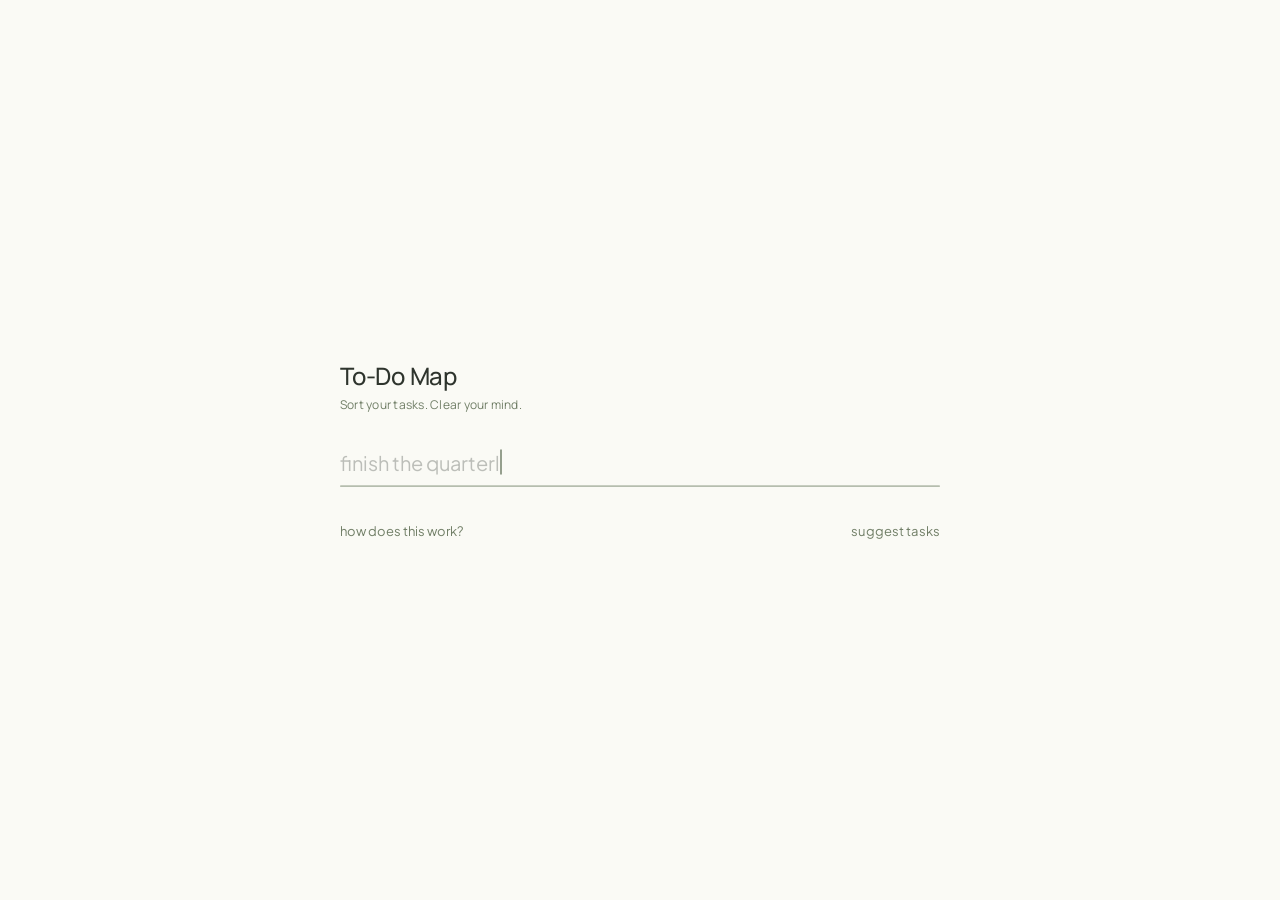
==== index.html @ ef17d482 "Point site at todomap.live Update og:url/og:image to the new domain and add CNAME for GitHub Pages c" ====
<!DOCTYPE html>
<html lang="en">
<head>
<meta charset="UTF-8">
<meta name="viewport" content="width=device-width, initial-scale=1.0">
<title>To-Do Map</title>
<meta property="og:title" content="To-Do Map | Sort your tasks, clear your mind.">
<meta property="og:description" content="To-Do Map sorts tasks by urgency and importance. Tasks land in four quadrants, so you can see quick wins and heavy lifts at a glance.">
<meta property="og:image" content="https://todomap.live/preview.png">
<meta property="og:url" content="https://todomap.live">
<meta property="og:type" content="website">
<link rel="preconnect" href="https://fonts.googleapis.com">
<link rel="preconnect" href="https://fonts.gstatic.com" crossorigin>
<link href="https://fonts.googleapis.com/css2?family=Manrope:wght@400;500;600&family=Plus+Jakarta+Sans:wght@400;500&display=swap" rel="stylesheet">
<style>
/* ── Reset & Base ── */
*, *::before, *::after { box-sizing: border-box; margin: 0; padding: 0; }

.sr-only {
  position: absolute;
  width: 1px;
  height: 1px;
  overflow: hidden;
  clip: rect(0,0,0,0);
  white-space: nowrap;
}

:root {
  --canvas-bg: #fafaf5;
  --card-bg: #ffffff;
  --text: #2e342d;
  --text-dim: rgba(46, 52, 45, 0.58);
  --text-muted: rgba(46, 52, 45, 0.3);
  --text-ghost: rgba(46, 52, 45, 0.2);
  --sage: #526347;
  --sage-08: rgba(82, 99, 71, 0.08);
  --sage-15: rgba(82, 99, 71, 0.15);
  --sage-20: rgba(82, 99, 71, 0.20);
  --sage-25: rgba(82, 99, 71, 0.25);
  --sage-45: rgba(82, 99, 71, 0.55);
  --sage-50: rgba(82, 99, 71, 0.60);
  --sage-interactive: rgba(82, 99, 71, 0.82);
  --sage-label: rgba(82, 99, 71, 0.68);
  --card-shadow: 0 1px 4px rgba(46, 52, 45, 0.05);
  --card-shadow-lift: 0 8px 24px rgba(46, 52, 45, 0.16);
  --radius: 12px;
  --font-display: 'Manrope', sans-serif;
  --font-body: 'Plus Jakarta Sans', sans-serif;
}

html, body {
  height: 100%;
  background: var(--canvas-bg);
  color: var(--text);
  font-family: var(--font-body);
  -webkit-font-smoothing: antialiased;
  overflow: hidden; /* Lock — no native scrolling */
}

/* ── Vertical flow container ── */
.flow-container {
  height: 100vh;
  height: 100dvh;
  overflow: hidden;
  position: relative;
}

/* ── Phase navigation buttons ── */
.phase-nav-btn {
  position: fixed;
  bottom: 32px;
  left: 50%;
  transform: translateX(-50%);
  z-index: 100;
  background: none;
  border: none;
  font-family: var(--font-body);
  font-size: 13px;
  color: var(--sage-interactive);
  cursor: pointer;
  display: flex;
  flex-direction: column;
  align-items: center;
  gap: 4px;
  padding: 8px 16px;
  transition: color 150ms, transform 200ms ease, opacity 200ms;
}
.phase-nav-btn .nav-arrow {
  font-size: 16px;
  line-height: 1;
  transition: transform 200ms ease;
}
.phase-nav-btn:hover {
  color: var(--sage);
}
.phase-nav-btn:hover .nav-arrow {
  transform: translateY(2px);
}
.phase-nav-btn:focus-visible {
  outline: 2px solid var(--sage);
  outline-offset: 4px;
  border-radius: 4px;
}
.phase:not(.phase-active) .phase-nav-btn {
  display: none;
}
.sort-section .phase-nav-btn {
  position: static;
  transform: none;
  flex-shrink: 0;
  align-self: center;
  margin: 0 0 32px;
}

/* ── Phase states ── */
.phase {
  position: absolute;
  inset: 0;
  width: 100%;
  height: 100%;
  overflow-y: auto; /* Allow internal scrolling within a phase */
  transition: transform 400ms cubic-bezier(0.25, 0.1, 0.25, 1), opacity 250ms ease;
}

.phase-pending {
  transform: translateY(100%);
  opacity: 0;
  pointer-events: none;
  z-index: 0;
}

.phase-active {
  transform: translateY(0);
  opacity: 1;
  pointer-events: all;
  z-index: 10;
}

.phase-completed {
  transform: translateY(-100%);
  opacity: 0;
  pointer-events: none;
  z-index: 0;
}

@media (prefers-reduced-motion: reduce) {
  .phase {
    transition: opacity 100ms ease, transform 0ms;
  }
}

/* ━━━━━━━━━━━━━━━━━━━━━━
   PHASE 1: DUMP
━━━━━━━━━━━━━━━━━━━━━━ */
#phase-dump {
  display: flex;
  flex-direction: column;
  background: var(--canvas-bg);
}

.dump-inner {
  display: flex;
  flex-direction: column;
  width: min(600px, 100% - 48px);
  margin: 0 auto;
  height: 100%;
}

.dump-upper {
  flex: 1;
  display: flex;
  flex-direction: column;
  justify-content: flex-end;
  padding-bottom: 24px;
}

.dump-title {
  font-family: var(--font-display);
  font-size: 24px;
  font-weight: 500;
  color: var(--text);
  letter-spacing: -0.01em;
  margin-bottom: 4px;
}

.dump-tagline {
  font-family: var(--font-display);
  font-size: 12px;
  color: var(--sage-interactive);
  letter-spacing: 0.02em;
  margin-bottom: 0;
}

.dump-input-area {
  flex-shrink: 0;
}

.dump-lower {
  flex: 1;
  display: flex;
  flex-direction: column;
  overflow-y: auto;
  scrollbar-width: none;
}
.dump-lower::-webkit-scrollbar { display: none; }
.dump-lower::after {
  content: '';
  display: block;
  position: sticky;
  bottom: 0;
  height: 300px;
  margin-top: -300px;
  flex-shrink: 0;
  background: linear-gradient(to bottom, transparent, var(--canvas-bg) 85%);
  pointer-events: none;
  z-index: 1;
  opacity: 0;
  transition: opacity 300ms;
}
.dump-lower.has-overflow::after {
  opacity: 1;
}

.dump-input-wrap {
  position: relative;
}

#dump-input {
  width: 100%;
  background: transparent;
  border: none;
  border-bottom: 1px solid var(--sage-15);
  padding: 12px 0;
  font-family: var(--font-body);
  font-size: 20px;
  color: var(--text);
  outline: none;
  caret-color: var(--sage);
  transition: border-color 200ms;
  text-align: left;
}

/* When has tasks, always show the underline so input remains findable */
.dump-input-wrap.has-value #dump-input {
  border-bottom: 1px solid var(--sage-15);
}

#dump-input:focus {
  border-bottom-color: transparent;
}

#dump-input::placeholder {
  color: var(--text-muted);
  font-style: normal;
}

/* Phase 4.4: animated underline expanding from center */
.input-underline {
  position: absolute;
  bottom: 0;
  left: 0;
  width: 0;
  height: 2px;
  background: var(--sage);
  transition: width 500ms cubic-bezier(0.4, 0, 0.2, 1);
  opacity: 0.3;
  border-radius: 1px;
}
/* Underline shows during typewriter animation AND on focus */
.dump-input-wrap.typewriter-active .input-underline,
.dump-input-wrap:focus-within .input-underline {
  width: 100%;
}

/* "Dump Tasks" inline hint — right side of input */
.dump-input-hint {
  position: absolute;
  right: 0;
  top: 50%;
  transform: translateY(-50%);
  font-family: var(--font-display);
  font-size: 11px;
  color: var(--sage-label);
  opacity: 0;
  transition: opacity 200ms ease;
  pointer-events: none;
  letter-spacing: 0.04em;
}
/* Show hint ONLY when input has actual characters typed */
.dump-input-wrap.has-input-text .dump-input-hint {
  opacity: 0.5;
}

.existing-tasks-line {
  display: none;
  background: none;
  border: none;
  width: 100%;
  font-family: var(--font-body);
  font-size: 12px;
  color: var(--text-dim);
  cursor: pointer;
  padding: 12px 0 0;
  text-align: center;
  letter-spacing: 0.01em;
  transition: color 150ms;
}
.existing-tasks-line:hover { color: var(--sage); }
.existing-tasks-line:focus-visible {
  outline: 2px solid var(--sage);
  outline-offset: 4px;
  border-radius: 4px;
}

.dump-cards {
  display: flex;
  flex-direction: column;
  gap: 6px;
  margin-top: 16px;
  scrollbar-width: none;
}
.dump-cards::-webkit-scrollbar { display: none; }
.dump-lower.has-overflow .dump-cards::after {
  content: '';
  display: block;
  height: 150px;
  flex-shrink: 0;
}

.dump-card {
  background: var(--card-bg);
  border-radius: var(--radius);
  box-shadow: var(--card-shadow);
  padding: 10px 14px;
  font-size: 13px;
  color: var(--text);
  opacity: 0;
  transform: translateY(-8px);
  animation: cardSlideIn 100ms ease-out forwards;
  display: flex;
  align-items: center;
  position: relative;
}

.dump-card .dump-delete {
  position: absolute;
  right: 8px;
  top: 50%;
  transform: translateY(-50%);
  background: none;
  border: none;
  font-size: 14px;
  line-height: 1;
  color: var(--sage-25);
  cursor: pointer;
  padding: 4px 6px;
  border-radius: 4px;
  opacity: 0.4;
  transition: opacity 150ms ease, color 150ms ease;
  font-family: var(--font-body);
}
.dump-card:hover .dump-delete,
.dump-card:focus-within .dump-delete {
  opacity: 1;
}
.dump-card .dump-delete:hover {
  color: var(--sage);
}
.dump-card .dump-delete:focus-visible {
  outline: 2px solid var(--sage);
  outline-offset: 2px;
  border-radius: 4px;
  opacity: 1;
}

.dump-card.example-card {
  opacity: 0.5;
  border: 1px dashed var(--sage-15);
  box-shadow: none;
}
.dump-card.example-card .dump-delete { display: none; }

.dump-card .card-text-dump { flex: 1; }

@keyframes cardSlideIn {
  to { opacity: 1; transform: translateY(0); }
}

@media (prefers-reduced-motion: reduce) {
  .dump-card {
    animation: cardFadeIn 80ms ease forwards;
    transform: none;
  }
  @keyframes cardFadeIn {
    to { opacity: 1; }
  }
}

.dump-footer {
  display: flex;
  justify-content: space-between;
  gap: 16px;
  padding: 16px 0 8px;
  min-height: 48px;
  align-items: center;
  transition: opacity 200ms;
}
.has-tasks .dump-footer,
.has-tasks .map-guide-content {
  display: none;
}

/* Phase 4.3: "suggest tasks" button */
#btn-suggest-tasks {
  background: none;
  border: none;
  font-family: var(--font-body);
  font-size: 13px;
  color: var(--sage-interactive);
  cursor: pointer;
  padding: 4px 0;
  letter-spacing: 0.01em;
  transition: color 150ms;
}
#btn-suggest-tasks:hover { color: var(--sage); }
#btn-suggest-tasks:focus-visible {
  outline: 2px solid var(--sage);
  outline-offset: 4px;
  border-radius: 4px;
}

/* #btn-ready-sort — fixed at viewport bottom on dump page */
#btn-ready-sort {
  opacity: 0;
  pointer-events: none;
}
#btn-ready-sort.visible {
  opacity: 1;
  pointer-events: all;
}

/* ━━━━━━━━━━━━━━━━━━━━━━
   PHASE 2a: SORT URGENCY
━━━━━━━━━━━━━━━━━━━━━━ */
.sort-section {
  display: flex;
  flex-direction: column;
  align-items: center;
  background: var(--canvas-bg);
}

.sort-inner {
  width: 100%;
  display: flex;
  flex-direction: column;
  align-items: center;
  flex: 1 0 auto;
  overflow: visible;
  padding: 100px 0 100px;
  justify-content: center;
  justify-content: safe center;
}

.sort-progress {
  font-family: var(--font-display);
  font-size: 12px;
  color: var(--sage-interactive);
  margin-bottom: 24px;
  letter-spacing: 0.02em;
}

.sort-header {
  font-family: var(--font-display);
  font-size: 18px;
  font-weight: 500;
  color: var(--text);
  line-height: 1.45;
  margin-bottom: 28px;
  white-space: pre-line;
}

/* Sort pass background tints */
/* Phase tints — gradient edges blend seamlessly between pages */
#phase-dump {
  background: linear-gradient(
    to bottom,
    var(--canvas-bg) 0%,
    var(--canvas-bg) 70%,
    var(--canvas-bg) 100%
  );
}

.sort-pass-urgency {
  background: linear-gradient(
    to bottom,
    var(--canvas-bg) 0%,
    rgba(200, 140, 60, 0.035) 30%,
    rgba(200, 140, 60, 0.035) 70%,
    var(--canvas-bg) 100%
  );
}

.sort-pass-importance {
  background: linear-gradient(
    to bottom,
    var(--canvas-bg) 0%,
    rgba(190, 170, 50, 0.03) 30%,
    rgba(190, 170, 50, 0.03) 70%,
    var(--canvas-bg) 100%
  );
}

#phase-scatter {
  background: linear-gradient(
    to bottom,
    var(--canvas-bg) 0%,
    rgba(82, 99, 71, 0.02) 30%,
    rgba(82, 99, 71, 0.02) 70%,
    var(--canvas-bg) 100%
  );
}

/* Phase 1.1: NO left border accents — removed */

.sort-list {
  display: flex;
  flex-direction: column;
  gap: 6px;
  flex: none;
  position: relative;
}

.sort-card {
  background: var(--card-bg);
  border-radius: var(--radius);
  box-shadow: var(--card-shadow);
  padding: 10px 14px;
  font-size: 13px;
  color: var(--text);
  display: flex;
  align-items: center;
  gap: 10px;
  cursor: grab;
  flex-shrink: 0;
  min-height: 40px;
  user-select: none;
  touch-action: manipulation;
  transition: box-shadow 150ms ease, transform 200ms cubic-bezier(0.4, 0, 0.2, 1);
  position: relative;
}

.sort-card:active { cursor: grabbing; }

.sort-card.dragging {
  box-shadow: var(--card-shadow-lift);
  opacity: 0.96;
  z-index: 100;
  cursor: grabbing;
  transition: box-shadow 150ms ease;
}

@media (prefers-reduced-motion: reduce) {
  .sort-card { transition: none; }
}

/* Long-press charging feedback (touch drag without handle) */
@keyframes lp-charge {
  from { transform: scale(1); }
  to   { transform: scale(1.02); box-shadow: 0 2px 8px rgba(46, 52, 45, 0.10); }
}
.sort-card.long-press-charging,
.canvas-card.long-press-charging {
  animation: lp-charge 400ms ease-out forwards;
}
@media (prefers-reduced-motion: reduce) {
  .sort-card.long-press-charging,
  .canvas-card.long-press-charging { animation: none; }
}

.sort-card .rank {
  font-family: var(--font-display);
  font-size: 11px;
  font-weight: 600;
  color: var(--sage-interactive);
  min-width: 18px;
  text-align: right;
}

.sort-card .handle {
  color: var(--sage-25);
  font-size: 14px;
  line-height: 1;
  cursor: grab;
  padding: 8px;
  margin: -8px;
  touch-action: none;
}

.sort-card .card-text {
  flex: 1;
  font-size: 16px;
  transform: scale(0.8125);
  transform-origin: left center;
}

/* ── Swipe-to-delete wrapper ── */
.sort-card-wrap {
  position: relative;
  overflow: visible;
  border-radius: var(--radius);
  flex-shrink: 0;
}



/* ━━━━━━━━━━━━━━━━━━━━━━
   PHASE 3: SCATTER
━━━━━━━━━━━━━━━━━━━━━━ */
#phase-scatter {
  background: var(--canvas-bg);
  display: flex;
  flex-direction: column;
  overflow: hidden; /* scatter should not internally scroll */
}

.scatter-canvas {
  position: relative;
  flex: 1;
  height: 100%;
  overflow: hidden;
}

/* Dot grid — fades at edges via mask, doesn't affect cards/labels */
.scatter-canvas::before {
  content: '';
  position: absolute;
  inset: 0;
  background-image: radial-gradient(circle, rgba(82, 99, 71, 0.15) 1px, transparent 1px);
  background-size: 20px 20px;
  -webkit-mask-image: radial-gradient(ellipse 70% 70% at center, black 40%, transparent 80%);
  mask-image: radial-gradient(ellipse 70% 70% at center, black 40%, transparent 80%);
  pointer-events: none;
  z-index: 0;
}

/* SVG quadrant lines — also fade at edges */
.quadrant-svg {
  position: absolute;
  inset: 0;
  width: 100%;
  height: 100%;
  pointer-events: none;
  -webkit-mask-image: radial-gradient(ellipse 70% 70% at center, black 40%, transparent 80%);
  mask-image: radial-gradient(ellipse 70% 70% at center, black 40%, transparent 80%);
}

.q-line {
  stroke: var(--sage-20);
  stroke-width: 1;
  fill: none;
  stroke-dasharray: 1000;
  stroke-dashoffset: 1000;
}

.q-line.drawn {
  transition: stroke-dashoffset 300ms cubic-bezier(0.4, 0, 0.2, 1);
  stroke-dashoffset: 0;
}

@media (prefers-reduced-motion: reduce) {
  .q-line.drawn {
    transition: none;
    stroke-dashoffset: 0;
  }
}

/* Quadrant corner labels */
.corner-label {
  position: absolute;
  font-family: var(--font-display);
  color: var(--sage-label);
  letter-spacing: 0.04em;
  font-weight: 600;
  white-space: nowrap;
  background: none;
  border: none;
  cursor: pointer;
  padding: 2px 4px;
  font-size: 14px;
  z-index: 5;
}
.corner-label:hover {
  color: var(--sage);
}
.corner-label.now {
  color: var(--sage-interactive);
  top: 32px;
  right: 32px;
}
.corner-label.soon {
  top: 32px;
  left: 32px;
}
.corner-label.quick {
  bottom: 56px;
  right: 32px;
}
.corner-label.later {
  bottom: 56px;
  left: 32px;
}

/* Quadrant hints — below their label */
.corner-hint {
  position: absolute;
  font-family: var(--font-body);
  font-size: 11px;
  color: var(--sage-45);
  pointer-events: none;
  letter-spacing: 0.01em;
  white-space: nowrap;
  z-index: 5;
}
.corner-hint.now { top: 52px; right: 36px; }
.corner-hint.soon { top: 52px; left: 36px; }
.corner-hint.quick { bottom: 40px; right: 36px; }
.corner-hint.later { bottom: 40px; left: 36px; }

/* Interaction hints — top-left, below "Soon" hint */
.interaction-hints {
  position: absolute;
  top: 100px;
  left: 32px;
  z-index: 0;
  pointer-events: auto;
}
.tips-toggle {
  background: none;
  border: none;
  padding: 0;
  font-family: var(--font-body);
  font-size: 11px;
  color: var(--sage-45);
  cursor: pointer;
  line-height: 1.5;
}
.tips-content {
  display: flex;
  flex-direction: column;
  gap: 2px;
  max-height: 80px;
  opacity: 1;
  overflow: hidden;
  transition: max-height 400ms ease, opacity 300ms ease;
}
.interaction-hint {
  font-family: var(--font-body);
  font-size: 11px;
  color: var(--sage-45);
  white-space: nowrap;
  line-height: 1.5;
}
.interaction-hints.collapsed .tips-content { max-height: 0; opacity: 0; }
.interaction-hints.collapsed:hover .tips-content,
.interaction-hints.collapsed:focus-within .tips-content { max-height: 80px; opacity: 1; }

/* Axis labels — away from corners */
.axis-label {
  position: absolute;
  font-family: var(--font-display);
  font-size: 11px;
  letter-spacing: 0.08em;
  text-transform: uppercase;
  color: var(--sage-label);
  pointer-events: none;
  z-index: 5;
}
.axis-urgent {
  top: calc(50% + 12px);
  right: 32px;
}
.axis-important {
  top: 10px;
  left: 50%;
  transform: translateX(-50%);
}

/* Quadrant regions for accessibility */
.quadrant-region {
  position: absolute;
  pointer-events: none;
}

/* Corner popovers */
.corner-popover {
  position: absolute;
  background: #edeee7;
  border-radius: 8px;
  padding: 10px 14px;
  font-family: var(--font-body);
  font-size: 12px;
  color: var(--text);
  line-height: 1.5;
  max-width: 240px;
  opacity: 0;
  pointer-events: none;
  transition: opacity 200ms ease;
  z-index: 50;
}
.corner-popover.open {
  opacity: 1;
  pointer-events: all;
}
.now-popover { top: 68px; right: 32px; }
.soon-popover { top: 68px; left: 32px; }
.quick-popover { bottom: 72px; right: 32px; }
.later-popover { bottom: 72px; left: 32px; }

/* Canvas cards */
.canvas-card {
  position: absolute;
  background: var(--card-bg);
  border-radius: var(--radius);
  box-shadow: var(--card-shadow);
  padding: 10px 14px;
  font-family: var(--font-body);
  font-size: 13px;
  color: var(--text);
  cursor: pointer;
  user-select: none;
  -webkit-user-select: none;
  -webkit-touch-callout: none;
  touch-action: manipulation;
  white-space: normal;
  word-break: break-word;
  max-width: 200px;
  min-height: 44px;
  display: flex;
  align-items: center;
  transition: box-shadow 180ms ease, background 150ms ease;
  z-index: 1;
}

@media (hover: hover) {
  .canvas-card:hover {
    background: #fafaf5;
    box-shadow: 0 2px 8px rgba(46, 52, 45, 0.10);
  }
}

.canvas-card .canvas-handle {
  color: var(--sage-25);
  font-size: 14px;
  line-height: 1;
  cursor: grab;
  padding: 8px 2px 8px 6px;
  margin: -8px -10px -8px 0;
  touch-action: none;
  opacity: 0;
  transition: opacity 150ms ease;
  flex-shrink: 0;
}
.canvas-card:hover .canvas-handle { opacity: 1; }
.canvas-card .canvas-handle:active { cursor: grabbing; }
@media (pointer: coarse) {
  .canvas-card .canvas-handle {
    opacity: 1;
    padding: 15px 6px 15px 12px;
    margin: -15px -10px -15px 0;
  }
}

.canvas-card:focus-visible {
  outline: 2px solid var(--sage);
  outline-offset: 3px;
}

.canvas-card.grabbing {
  box-shadow: var(--card-shadow-lift);
  z-index: 100;
  cursor: grabbing;
}

/* Strikethrough overlay — sharpie-drawn SVG */
.card-strike {
  position: absolute;
  top: 0;
  left: 10px;
  right: 10px;
  bottom: 0;
  pointer-events: none;
  overflow: visible;
}
.card-strike svg {
  position: absolute;
  top: 0;
  left: 0;
  width: 100%;
  height: 100%;
  overflow: visible;
}
.card-strike .strike-path {
  stroke: #2e342d;
  stroke-width: 1.5;
  stroke-linecap: round;
  fill: none;
  transition: stroke-dashoffset 300ms cubic-bezier(0.4, 0, 0.2, 1);
}

.canvas-card.done .card-text {
  opacity: 0.35;
  transition: opacity 300ms ease;
}

.canvas-card.done .card-strike .strike-path {
  opacity: 0.35;
  transition: opacity 300ms ease;
}

.canvas-card:not(.done) .card-text {
  opacity: 1;
  transition: opacity 300ms ease;
}
.card-text[contenteditable="true"] {
  font-size: 16px;
  transform: scale(0.8125);
  transform-origin: left top;
}

@media (prefers-reduced-motion: reduce) {
  .card-strike .strike-path {
    transition: none;
  }
  .canvas-card.done .card-text {
    opacity: 0.35;
    transition: opacity 150ms ease;
  }
  .canvas-card.grabbing {
    transition: box-shadow 90ms ease;
  }
}

/* ── Phase 4.1: Timeline Scrubber — compact, bottom-right ── */
.timeline-scrubber {
  position: absolute;
  bottom: 12px;
  right: 16px;
  width: 140px;
  height: 20px;
  display: flex;
  align-items: center;
  gap: 6px;
  flex-shrink: 0;
  opacity: 0.4;
  transition: opacity 200ms;
  z-index: 40;
}
.timeline-scrubber:hover { opacity: 0.7; }

.scrubber-label {
  font-family: var(--font-display);
  font-size: 7px;
  color: var(--sage-45);
  white-space: nowrap;
  letter-spacing: 0.04em;
}

.scrubber-track-wrap {
  flex: 1;
  position: relative;
  height: 16px;
  display: flex;
  align-items: center;
}

.scrubber-track {
  width: 100%;
  height: 2px;
  border-radius: 1px;
  background: var(--sage-08);
  position: relative;
}

.scrubber-fill {
  position: absolute;
  left: 0;
  top: 0;
  height: 100%;
  width: 65%;
  background: var(--sage-15);
  border-radius: 1px;
}

.scrubber-handle {
  position: absolute;
  left: 65%;
  top: 50%;
  transform: translate(-50%, -50%);
  width: 8px;
  height: 8px;
  border-radius: 50%;
  background: white;
  box-shadow: 0 1px 3px rgba(46, 52, 45, 0.12), 0 0 0 1px var(--sage-15);
  cursor: pointer;
}
.scrubber-handle::before {
  content: '';
  position: absolute;
  inset: -17px;
  border-radius: 50%;
}

.scrubber-handle:focus-visible {
  outline: 2px solid var(--sage);
  outline-offset: 3px;
}

/* ── Empty state ── */
.empty-state {
  position: absolute;
  inset: 0;
  display: flex;
  align-items: center;
  justify-content: center;
  flex-direction: column;
  gap: 16px;
  pointer-events: none;
  opacity: 0;
  transition: opacity 200ms;
}
.empty-state.visible { opacity: 1; }
.empty-state p {
  font-family: var(--font-display);
  font-size: 14px;
  color: var(--text-muted);
  text-align: center;
  line-height: 1.6;
  white-space: pre-line;
}

/* ── Canvas utility buttons — bottom left ── */
.canvas-util-wrap {
  position: absolute;
  bottom: 12px;
  right: 16px;
  z-index: 50;
  display: flex;
  align-items: center;
  gap: 6px;
  opacity: 0;
  pointer-events: none;
  transition: opacity 200ms;
}
.canvas-util-wrap.visible {
  opacity: 1;
  pointer-events: all;
}

.canvas-util-btn {
  background: none;
  border: none;
  font-family: var(--font-body);
  font-size: 11px;
  color: var(--sage-interactive);
  cursor: pointer;
  padding: 4px 0;
  letter-spacing: 0.02em;
  transition: color 150ms;
}
.canvas-util-btn:hover { color: var(--sage); }
.canvas-util-btn:focus-visible {
  outline: 2px solid var(--sage);
  outline-offset: 4px;
  border-radius: 4px;
}
.canvas-util-sep {
  color: var(--text-ghost);
  font-size: 11px;
  margin: 0 2px;
  user-select: none;
}

/* ── Aria live region ── */
#aria-live {
  position: absolute;
  width: 1px;
  height: 1px;
  overflow: hidden;
  clip: rect(0,0,0,0);
  white-space: nowrap;
}

/* ── Phase 4.2: canvas toolbar �� bottom center ── */
.canvas-toolbar {
  position: absolute;
  bottom: 20px;
  left: 50%;
  transform: translateX(-50%);
  z-index: 200;
  display: flex;
  align-items: center;
  gap: 16px;
  opacity: 0;
  pointer-events: none;
  transition: opacity 200ms;
}
.canvas-toolbar.visible {
  opacity: 1;
  pointer-events: all;
}
.toolbar-btn {
  width: 44px;
  height: 44px;
  border-radius: 50%;
  border: none;
  background: var(--card-bg);
  box-shadow: 0 2px 8px rgba(46,52,45,0.12);
  color: var(--sage-45);
  cursor: pointer;
  display: grid;
  place-items: center;
  padding: 0;
  letter-spacing: 0;
  line-height: 1;
  text-align: center;
  font-family: var(--font-body);
  font-size: 18px;
  transition: box-shadow 150ms, color 150ms;
}
@media (hover: hover) {
  .toolbar-btn:hover {
    color: var(--sage);
    box-shadow: 0 4px 12px rgba(46,52,45,0.18);
  }
}
.toolbar-btn:focus-visible {
  outline: 2px solid var(--sage);
  outline-offset: 3px;
}
.toolbar-btn-add {
  line-height: 0;
}
.toolbar-item {
  display: flex;
  flex-direction: column;
  align-items: center;
  gap: 4px;
}
.toolbar-label {
  font-size: 11px;
  color: var(--sage-45);
  line-height: 1;
  letter-spacing: 0.01em;
}

.canvas-add-input-wrap {
  position: absolute;
  bottom: 68px;
  left: 50%;
  transform: translateX(-50%);
  z-index: 210;
  background: var(--card-bg);
  border-radius: var(--radius);
  box-shadow: var(--card-shadow-lift);
  padding: 8px 12px;
  display: none;
  width: 200px;
}
.canvas-add-input-wrap.visible { display: flex; }
.canvas-add-input {
  width: 100%;
  border: none;
  border-bottom: 1px solid var(--sage-15);
  background: transparent;
  font-family: var(--font-body);
  font-size: 16px;
  color: var(--text);
  padding: 4px 0;
  outline: none;
  caret-color: var(--sage);
}
.canvas-add-input::placeholder {
  color: var(--text-muted);
}
.canvas-add-input:focus-visible {
  outline: none;
}

/* ── Typewriter animation for hero input ── */
.typewriter {
  position: absolute;
  top: 50%;
  left: 0;
  transform: translateY(-50%);
  font-family: var(--font-body);
  font-size: 20px;
  color: var(--text-muted);
  pointer-events: all;
  cursor: text;
  white-space: nowrap;
  overflow: hidden;
  border-right: 2px solid var(--sage-50);
  animation: cursorBlink 1s step-start infinite;
  transition: color 200ms ease;
}

/* Hover on the entire input-wrap area, not just the text */
.dump-input-wrap:hover .typewriter {
  color: var(--text-dim);
}

.dump-input-wrap:focus-within .typewriter,
.dump-input-wrap.has-value .typewriter {
  display: none;
}

@keyframes cursorBlink {
  0%, 100% { border-right-color: var(--sage-50); }
  50% { border-right-color: transparent; }
}

/* ── Focus ring ── */
button:focus-visible {
  outline: 2px solid var(--sage);
  outline-offset: 3px;
  border-radius: 4px;
}

/* (dump-intro removed — replaced by dump-title + dump-tagline) */

/* Sort tips */
.sort-tip {
  text-align: center;
  padding: 12px 0 4px;
  min-height: 32px;
  overflow: hidden;
  position: relative;
}
.sort-tip-text {
  font-family: var(--font-body);
  font-size: 11px;
  color: var(--sage-45);
  line-height: 1.5;
  display: block;
  animation: tipSlideUp 600ms ease forwards;
}

@keyframes tipSlideUp {
  0% {
    opacity: 0;
    transform: translateY(12px);
  }
  20% {
    opacity: 1;
    transform: translateY(0);
  }
  80% {
    opacity: 1;
    transform: translateY(0);
  }
  100% {
    opacity: 1;
    transform: translateY(0);
  }
}

@keyframes tipSlideOut {
  0% {
    opacity: 1;
    transform: translateY(0);
  }
  100% {
    opacity: 0;
    transform: translateY(-10px);
  }
}

@media (prefers-reduced-motion: reduce) {
  .sort-tip-text {
    animation: none;
    opacity: 1;
  }
}

/* Map guide */
.map-guide-toggle {
  background: none;
  border: none;
  font-family: var(--font-body);
  font-size: 13px;
  text-transform: none;
  letter-spacing: 0;
  color: var(--sage-interactive);
  cursor: pointer;
  padding: 4px 0;
  transition: color 150ms;
}
.map-guide-toggle:hover { color: var(--sage); }
.map-guide-content {
  background: none;
  border-radius: 0;
  padding: 0;
  max-width: 320px;
  max-height: 0;
  overflow: hidden;
  opacity: 0;
  transition: max-height 300ms ease, opacity 200ms ease, padding 300ms ease;
  pointer-events: none;
  margin-top: 4px;
}
.map-guide-content.open {
  max-height: 300px;
  opacity: 1;
  padding: 16px 0;
  pointer-events: all;
}
.map-guide-content p {
  font-family: var(--font-body);
  font-size: 13px;
  color: var(--sage-interactive);
  line-height: 1.6;
  margin-bottom: 10px;
}
.map-guide-content p:last-of-type { margin-bottom: 12px; }
.map-guide-close {
  background: none;
  border: none;
  font-family: var(--font-body);
  font-size: 11px;
  color: var(--sage-interactive);
  cursor: pointer;
  padding: 2px 0;
  transition: color 150ms;
}
.map-guide-close:hover { color: var(--sage); }

/* ── Fix 7: Sort phase vertical centering ── */
.sort-inner > .sort-progress,
.sort-inner > .sort-header,
.sort-inner > .sort-list,
.sort-inner > .sort-tip {
  width: min(520px, 100% - 48px);
}

/* (reduced-motion for scroll behavior removed — viewport is locked) */

/* ── Mobile: touch devices ── */
@media (pointer: coarse) {
  .dump-card .dump-delete {
    opacity: 0.5;
  }
  .dump-card .dump-delete:active {
    opacity: 1;
    color: var(--sage);
  }
  .phase-nav-btn:active { color: var(--sage); }
  .phase-nav-btn:active .nav-arrow { transform: translateY(2px); }
  .corner-label:active { color: var(--sage); }
  #btn-suggest-tasks:active { color: var(--sage); }
  .toolbar-btn:active { color: var(--sage); box-shadow: 0 4px 12px rgba(46,52,45,0.18); }
  .map-guide-toggle:active { color: var(--sage); }
  .map-guide-close:active { color: var(--sage); }
  .corner-label { padding: 12px 16px; }
  .corner-label.now { top: 20px; right: 20px; }
  .corner-label.soon { top: 20px; left: 20px; }
  .corner-label.quick { bottom: 44px; right: 20px; }
  .corner-label.later { bottom: 44px; left: 20px; }
  .interaction-hints { top: 58px; left: 20px; }
  .dump-card .dump-delete { min-width: 44px; min-height: 44px; display: flex; align-items: center; justify-content: center; }
  .sort-card .handle { padding: 15px; margin: -15px; }
  .phase-nav-btn { padding: 14px 24px; }
  .keyboard-open .phase-nav-btn {
    opacity: 0;
    pointer-events: none;
    transition: opacity 150ms ease;
  }
  .keyboard-open .canvas-toolbar {
    opacity: 0 !important;
    pointer-events: none !important;
  }
  .keyboard-open .canvas-add-input-wrap {
    bottom: auto;
    top: 40%;
  }
}

/* ── History Timeline Widget ── */
.history-timeline {
  position: absolute;
  bottom: 20px;
  right: 204px;
  z-index: 40;
  display: none;
  opacity: 0.45;
  transition: opacity 200ms;
}
.history-timeline:hover { opacity: 0.85; }
.history-timeline.has-history { display: block; }

/* 20 + 8 + 144 + 8 + 20 = 200px shell */
.history-shell {
  display: flex;
  align-items: center;
  gap: 8px;
  width: 200px;
}

.h-ov-btn {
  width: 20px;
  height: 16px;
  flex-shrink: 0;
  display: flex;
  align-items: center;
  justify-content: center;
  cursor: pointer;
  transition: opacity 0.15s;
}
.h-ov-btn:hover { opacity: 0.45; }
.h-ov-btn.hidden { opacity: 0; pointer-events: none; }

/* 5 slots × 16px dot + 4 × 16px connector = 144px */
.history-viewport {
  width: 144px;
  flex-shrink: 0;
  overflow: hidden;
  padding-top: 28px;
  cursor: grab;
  user-select: none;
  -webkit-user-select: none;
}
.history-viewport.dragging { cursor: grabbing; }

.history-track {
  display: flex;
  align-items: flex-end;
  width: max-content;
  will-change: transform;
}

.h-connector { width: 16px; height: 16px; flex-shrink: 0; display: block; }

.h-entry {
  width: 16px;
  flex-shrink: 0;
  display: flex;
  flex-direction: column;
  align-items: center;
  cursor: pointer;
  position: relative;
}
.h-entry-label {
  font-size: 10.5px;
  letter-spacing: -0.2px;
  line-height: 15px;
  font-family: var(--font-display);
  white-space: nowrap;
  pointer-events: none;
  color: var(--sage);
  opacity: 0;
  position: absolute;
  bottom: calc(16px + 8px);
  left: 50%;
  transform: translateX(-50%);
  transition: opacity 0.2s ease;
}
.h-entry.is-selected .h-entry-label { opacity: 0.6; }
.h-dot-circle { fill: #9EA797; transition: fill 0.22s ease; }
.h-entry.is-selected .h-dot-circle { fill: var(--sage); }
.h-entry svg { display: block; width: 16px; height: 16px; flex-shrink: 0; }
.h-entry-label.anchor-left { left: 0; transform: none; }
.h-entry-label.anchor-right { left: auto; right: 0; transform: none; }

/* Ghost cards — historical tasks no longer in live state */
.canvas-card.ghost-card {
  opacity: 0;
  pointer-events: none;
  border: 1px dashed rgba(82, 99, 71, 0.2);
  box-shadow: none;
  background: rgba(255, 255, 255, 0.6);
}
.canvas-card.ghost-card .canvas-handle { display: none; }
.canvas-card.ghost-card .card-strike { display: none; }
.canvas-card.ghost-card.done .card-text {
  text-decoration: line-through;
  opacity: 0.4;
}

/* History view mode — disable card interactions */
#scatter-canvas.history-view .canvas-card:not(.ghost-card) {
  cursor: default !important;
}
#scatter-canvas.history-view .canvas-toolbar {
  opacity: 0.2 !important;
  pointer-events: none !important;
}
#scatter-canvas.history-view .canvas-util-wrap {
  opacity: 0.2;
  pointer-events: none;
}

/* ── Mobile: narrow screens ── */
@media (max-width: 480px) {
  .dump-inner { width: min(600px, 100% - 32px); }
  .sort-inner > .sort-progress,
  .sort-inner > .sort-header,
  .sort-inner > .sort-list,
  .sort-inner > .sort-tip { width: min(520px, 100% - 32px); }
  .sort-header { font-size: 16px !important; }
  .canvas-card { max-width: 160px; }
  .corner-label { font-size: 12px; padding: 12px 14px; min-width: 44px; min-height: 44px; display: flex; align-items: center; justify-content: center; }
  .corner-label.now, .corner-label.soon { top: 8px; }
  .corner-label.quick, .corner-label.later { bottom: 28px; }
  .corner-label.now, .corner-label.quick { right: 8px; }
  .corner-label.soon, .corner-label.later { left: 8px; }
  .corner-hint { display: none; }
  .interaction-hints { top: 56px; left: 22px; }
  .interaction-hint { font-size: 12px; }
  .tips-toggle { font-size: 12px; }
  .axis-label { font-size: 9px; }
  .axis-urgent { right: 8px; top: calc(50% + 6px); }
  .axis-important { top: 6px; }
  .dump-cards { gap: 4px; }
  .sort-list { gap: 4px; }
  .toolbar-label { display: none; }
}
</style>
</head>
<body>

<h1 class="sr-only">Your to-do map</h1>
<div id="aria-live" aria-live="polite" aria-atomic="true"></div>

<div class="flow-container">

  <!-- ═══════════════════════════════════════
       PHASE 1: DUMP
  ═══════════════════════════════════════ -->
  <section id="phase-dump" class="phase phase-active" aria-label="Brain dump — add everything on your mind">
    <div class="dump-inner" id="dump-inner">
      <div class="dump-upper">
        <h2 class="dump-title">To-Do Map</h2>
        <p class="dump-tagline">Sort your tasks. Clear your mind.</p>
      </div>

      <div class="dump-input-area">
        <div class="dump-input-wrap">
          <input
            type="text"
            id="dump-input"
            placeholder=""
            aria-label="Add a task"
            autocomplete="off"
            autocorrect="off"
          >
          <span class="typewriter" id="typewriter" aria-hidden="true"></span>
          <span class="dump-input-hint">Dump Tasks &#8629;</span>
          <div class="input-underline"></div>
        </div>
        <button class="existing-tasks-line" id="existing-tasks-line" aria-label="Show my tasks">show my tasks</button>
      </div>

      <div class="dump-lower">
        <div class="dump-cards" id="dump-cards" role="list" aria-label="Tasks added"></div>
        <div class="dump-footer">
          <button class="map-guide-toggle" id="map-guide-toggle">how does this work?</button>
          <button id="btn-suggest-tasks" aria-label="Suggest example tasks">suggest tasks</button>
        </div>
        <div class="map-guide-content" id="map-guide-content">
          <p>Once everything is out of your head, it's easier to see what's going on.</p>
          <p>Two quick sorts, one for urgency and one for what matters, spread your tasks across a grid.</p>
          <p>It's clearer to see what needs attention now, what can wait, and what you can let go of.</p>
          <!-- close button removed — user clicks toggle again to collapse -->
        </div>
      </div>
    </div>
    <button class="phase-nav-btn" id="btn-ready-sort" aria-label="Ready to sort your tasks">
      <span class="nav-label">ready to sort</span>
      <span class="nav-arrow" aria-hidden="true">&#8595;</span>
    </button>
  </section>

  <!-- ═══════════════════════════════════════
       PHASE 2a: SORT URGENCY
  ═══════════════════════════════════════ -->
  <section id="phase-sort-urgency" class="phase phase-pending sort-section sort-pass-urgency" aria-label="Sort tasks by urgency" aria-hidden="true">
    <div class="sort-inner" id="urgency-inner">
      <div class="sort-progress" aria-live="polite">step 1 of 2 · urgency</div>
      <h2 class="sort-header">Drag to rank by urgency.
Most time-sensitive at the top.</h2>
      <div
        id="sort-list-urgency"
        class="sort-list"
        role="list"
        aria-label="Tasks to sort by urgency. Drag to reorder."
      ></div>
      <div class="sort-tip" id="sort-tip-urgency" aria-live="polite">
        <span class="sort-tip-text"></span>
      </div>
    </div>
    <button class="phase-nav-btn" id="btn-urgency-done" aria-label="Done sorting urgency">
      <span class="nav-label">done sorting</span>
      <span class="nav-arrow" aria-hidden="true">&#8595;</span>
    </button>
  </section>

  <!-- ═══════════════════════════════════════
       PHASE 2b: SORT IMPORTANCE
  ═══════════════════════════════════════ -->
  <section id="phase-sort-importance" class="phase phase-pending sort-section sort-pass-importance" aria-label="Sort tasks by importance" aria-hidden="true">
    <div class="sort-inner" id="importance-inner">
      <div class="sort-progress" aria-live="polite">step 2 of 2 · importance</div>
      <h2 class="sort-header">Drag to rank by importance.
What matters most to you goes at the top.</h2>
      <div
        id="sort-list-importance"
        class="sort-list"
        role="list"
        aria-label="Tasks to sort by importance. Drag to reorder."
      ></div>
      <div class="sort-tip" id="sort-tip-importance" aria-live="polite">
        <span class="sort-tip-text"></span>
      </div>
    </div>
    <button class="phase-nav-btn" id="btn-importance-done" aria-label="Done sorting importance">
      <span class="nav-label">done sorting</span>
      <span class="nav-arrow" aria-hidden="true">&#8595;</span>
    </button>
  </section>

  <!-- ═══════════════════════════════════════
       PHASE 3: SCATTER
  ═══════════════════════════════════════ -->
  <section id="phase-scatter" class="phase phase-pending" aria-label="Your tasks on the map" aria-hidden="true">
    <h2 class="sr-only">Your grid</h2>
    <div class="scatter-canvas" id="scatter-canvas">
      <svg class="quadrant-svg" id="quadrant-svg" aria-hidden="true">
        <line id="vline-up" class="q-line" x1="50%" y1="50%" x2="50%" y2="0%"/>
        <line id="vline-down" class="q-line" x1="50%" y1="50%" x2="50%" y2="100%"/>
        <line id="hline-left" class="q-line" x1="50%" y1="50%" x2="0%" y2="50%"/>
        <line id="hline-right" class="q-line" x1="50%" y1="50%" x2="100%" y2="50%"/>
      </svg>

      <div class="quadrant-region" id="q-now" style="top:0;right:0;width:50%;height:50%;" role="region" aria-label="Now — urgent and important"></div>
      <div class="quadrant-region" id="q-soon" style="top:0;left:0;width:50%;height:50%;" role="region" aria-label="Soon — important, not urgent"></div>
      <div class="quadrant-region" id="q-quick" style="bottom:0;right:0;width:50%;height:50%;" role="region" aria-label="Quick — urgent, not important"></div>
      <div class="quadrant-region" id="q-later" style="bottom:0;left:0;width:50%;height:50%;" role="region" aria-label="Later — not urgent, not important"></div>

      <button class="corner-label now" aria-label="Now — urgent and important">Now</button>
      <div class="corner-popover now-popover" aria-hidden="true">These need your attention today. Crises, hard deadlines, urgent problems. Do them first, then move on.</div>
      <button class="corner-label soon" aria-label="Soon — important, not urgent">Soon</button>
      <div class="corner-popover soon-popover" aria-hidden="true">Important but not pressing. Schedule time for these. They pay off most in the long run.</div>
      <button class="corner-label quick" aria-label="Quick — urgent, not important">Quick</button>
      <div class="corner-popover quick-popover" aria-hidden="true">Feels urgent but won't matter much later. Knock these out quickly, hand them off, or group similar ones together.</div>
      <button class="corner-label later" aria-label="Later — not urgent, not important">Later</button>
      <div class="corner-popover later-popover" aria-hidden="true">Neither urgent nor important. Reconsider whether these belong on your list at all, or let them go.</div>

      <span class="corner-hint now" aria-hidden="true">crises &amp; deadlines</span>
      <span class="corner-hint soon" aria-hidden="true">plan &amp; schedule</span>
      <span class="corner-hint quick" aria-hidden="true">do fast, don't overthink</span>
      <span class="corner-hint later" aria-hidden="true">reconsider or let go</span>

      <div class="interaction-hints" id="interaction-hints" aria-hidden="true">
        <button class="tips-toggle" id="tips-toggle">tips</button>
        <div class="tips-content">
          <span class="interaction-hint">tap to complete</span>
          <span class="interaction-hint">double-tap to edit</span>
          <span class="interaction-hint">drag ⠇ to reorder</span>
        </div>
      </div>

      <span class="axis-label axis-urgent" aria-hidden="true">urgent &#8594;</span>
      <span class="axis-label axis-important" aria-hidden="true">important &#8593;</span>

      <div class="empty-state" id="empty-state">
        <p>Nothing here yet.
Start by adding what's on your mind.</p>
      </div>

      <!-- Canvas toolbar — bottom center -->
      <div class="canvas-toolbar" id="canvas-toolbar">
        <div class="canvas-add-input-wrap" id="canvas-add-input-wrap">
          <input type="text" class="canvas-add-input" id="canvas-add-input" placeholder="add a task" aria-label="Add a new task to the map" autocomplete="off">
        </div>
        <div class="toolbar-item">
          <button class="toolbar-btn toolbar-btn-add" id="btn-back-to-top" aria-label="Back to the top" title="Back to the top"><svg width="20" height="20" viewBox="0 0 20 20" fill="none" aria-hidden="true"><line x1="5" y1="3" x2="15" y2="3" stroke="currentColor" stroke-width="1.5" stroke-linecap="round"/><line x1="10" y1="16" x2="10" y2="7" stroke="currentColor" stroke-width="1.5" stroke-linecap="round"/><polyline points="5,12 10,7 15,12" stroke="currentColor" stroke-width="1.5" stroke-linecap="round" stroke-linejoin="round" fill="none"/></svg></button>
          <span class="toolbar-label">back to top</span>
        </div>
        <div class="toolbar-item">
          <button class="toolbar-btn toolbar-btn-add" id="canvas-add-btn" aria-label="Add new tasks" title="Add new tasks"><svg width="20" height="20" viewBox="0 0 20 20" fill="none" aria-hidden="true"><line x1="10" y1="3" x2="10" y2="17" stroke="currentColor" stroke-width="1.5" stroke-linecap="round"/><line x1="3" y1="10" x2="17" y2="10" stroke="currentColor" stroke-width="1.5" stroke-linecap="round"/></svg></button>
          <span class="toolbar-label">add</span>
        </div>
        <div class="toolbar-item">
          <button class="toolbar-btn toolbar-btn-add" id="btn-cleanup" aria-label="Clean up completed tasks" title="Clean up completed tasks"><svg width="20" height="20" viewBox="0 0 20 20" fill="none" aria-hidden="true"><line x1="10" y1="2" x2="10" y2="12" stroke="currentColor" stroke-width="1.5" stroke-linecap="round"/><line x1="6" y1="12" x2="14" y2="12" stroke="currentColor" stroke-width="1.5" stroke-linecap="round"/><line x1="7" y1="12" x2="6" y2="18" stroke="currentColor" stroke-width="1.5" stroke-linecap="round"/><line x1="10" y1="12" x2="10" y2="18" stroke="currentColor" stroke-width="1.5" stroke-linecap="round"/><line x1="13" y1="12" x2="14" y2="18" stroke="currentColor" stroke-width="1.5" stroke-linecap="round"/></svg></button>
          <span class="toolbar-label">clean up</span>
        </div>
      </div>

      <!-- Utility buttons — bottom left -->
      <div class="canvas-util-wrap" id="canvas-util-wrap">
        <button class="canvas-util-btn" id="btn-export" aria-label="Export your map as a file">export</button>
        <span class="canvas-util-sep" aria-hidden="true">·</span>
        <button class="canvas-util-btn" id="btn-import" aria-label="Import a previously exported map file">import</button>
        <input type="file" id="import-file-input" accept=".json" style="display:none" aria-hidden="true">
      </div>

      <!-- History Timeline — bottom right, left of corner hints -->
      <div class="history-timeline" id="history-timeline" aria-label="Map history">
        <div class="history-shell">
          <div class="h-ov-btn hidden" id="h-btn-left" aria-label="View older snapshot">
            <svg viewBox="0 0 12 12" width="12" height="12" fill="none" aria-hidden="true">
              <path d="M7.5 4L4.5 6.18182L7.5 8" stroke="#D8D8D8" stroke-linecap="round" stroke-linejoin="round"/>
            </svg>
          </div>
          <div class="history-viewport" id="h-viewport">
            <div class="history-track" id="h-track"></div>
          </div>
          <div class="h-ov-btn hidden" id="h-btn-right" aria-label="View newer snapshot">
            <svg viewBox="0 0 12 12" width="12" height="12" fill="none" aria-hidden="true">
              <path d="M4.5 4L7.5 6.18182L4.5 8" stroke="#D8D8D8" stroke-linecap="round" stroke-linejoin="round"/>
            </svg>
          </div>
        </div>
      </div>
    </div>
  </section>

</div><!-- .flow-container -->

<script src="app.js"></script>
</body>
</html>
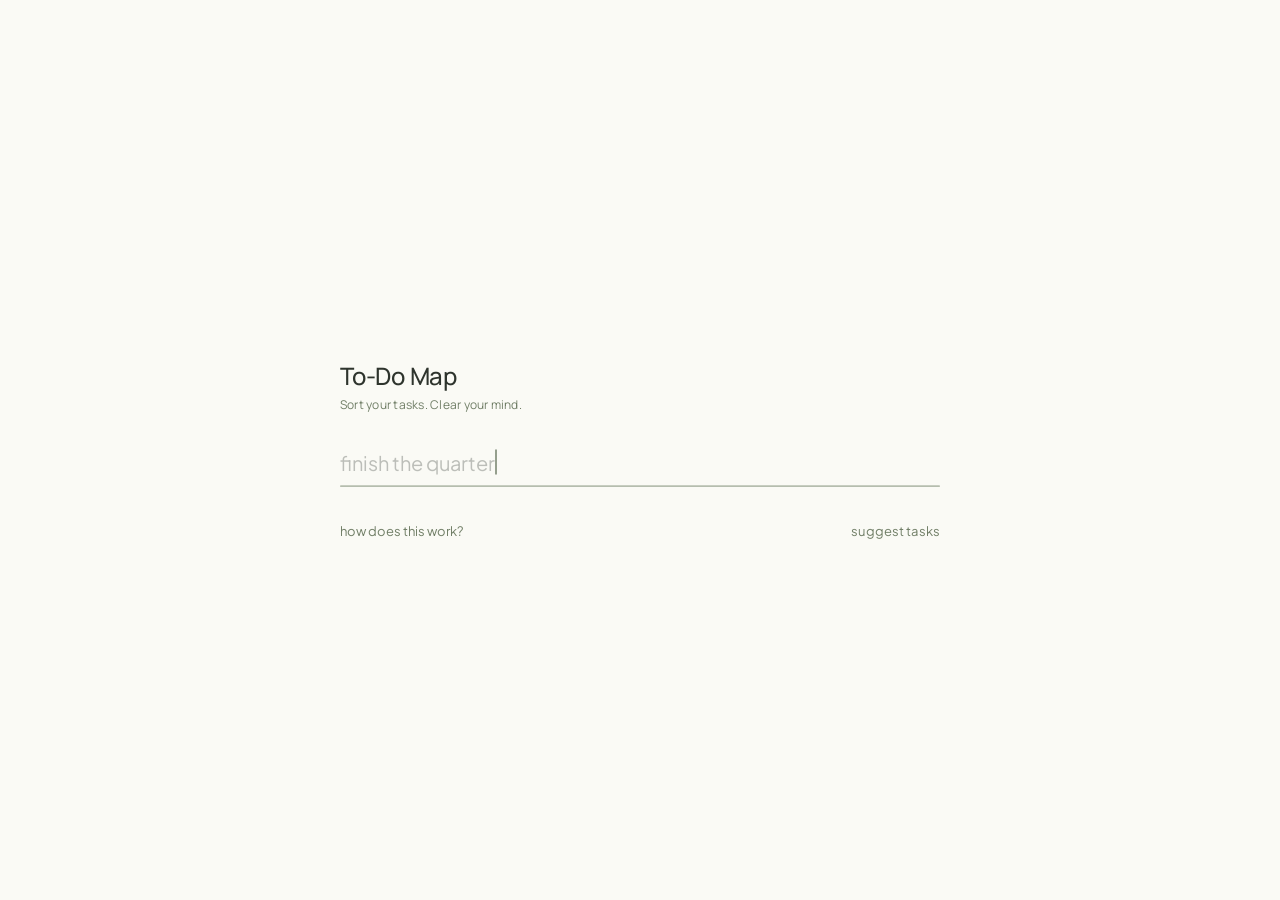
==== commit 1aa68ac8: "Add shareable map links backed by Supabase Publish a read-only copy of a map from the share button a" ====
--- a/index.html
+++ b/index.html
@@ -12,6 +12,7 @@
 <link rel="preconnect" href="https://fonts.googleapis.com">
 <link rel="preconnect" href="https://fonts.gstatic.com" crossorigin>
 <link href="https://fonts.googleapis.com/css2?family=Manrope:wght@400;500;600&family=Plus+Jakarta+Sans:wght@400;500&display=swap" rel="stylesheet">
+<link rel="stylesheet" href="share.css">
 <style>
 /* ── Reset & Base ── */
 *, *::before, *::after { box-sizing: border-box; margin: 0; padding: 0; }
@@ -1726,6 +1727,8 @@
 
 </div><!-- .flow-container -->
 
+<script src="share-config.js"></script>
+<script src="share.js"></script>
 <script src="app.js"></script>
 </body>
 </html>
--- a/share.css
+++ b/share.css
@@ -0,0 +1,234 @@
+/* ─────────────────────────────────────────────────────────────────────────
+   To-Do Map · sharing UI (share button dialog, shared-view banner, list)
+   Uses the page's own custom properties (--sage, --font-body, …).
+   ───────────────────────────────────────────────────────────────────────── */
+
+/* ── Shared view: strip owner-only chrome, freeze the canvas ── */
+body.shared-view .canvas-toolbar,
+body.shared-view .canvas-util-wrap,
+body.shared-view .history-timeline,
+body.shared-view .interaction-hints {
+  display: none !important;
+}
+body.shared-view .canvas-card {
+  pointer-events: none;
+  cursor: default;
+}
+body.shared-view .canvas-card .canvas-handle {
+  display: none;
+}
+
+/* ── Viewer banner ── */
+.share-banner {
+  position: fixed;
+  top: 0;
+  left: 0;
+  right: 0;
+  z-index: 500;
+  display: flex;
+  align-items: center;
+  gap: 14px;
+  padding: 10px 18px;
+  background: var(--card-bg, #fff);
+  border-bottom: 1px solid rgba(46, 52, 45, 0.1);
+  font-family: var(--font-body, sans-serif);
+  font-size: 13px;
+  color: var(--text, #2e342d);
+  box-shadow: 0 1px 6px rgba(46, 52, 45, 0.06);
+}
+.share-banner-title {
+  font-family: var(--font-display, sans-serif);
+  font-weight: 600;
+}
+.share-banner-meta { color: var(--text-dim, #888); }
+.share-banner-spacer { flex: 1; }
+.share-banner button,
+.share-banner a {
+  background: none;
+  border: none;
+  font-family: var(--font-body, sans-serif);
+  font-size: 12px;
+  color: var(--sage-interactive, #526347);
+  cursor: pointer;
+  text-decoration: none;
+  padding: 4px 2px;
+  white-space: nowrap;
+}
+.share-banner button:hover,
+.share-banner a:hover { color: var(--sage, #526347); text-decoration: underline; }
+.share-banner button:focus-visible,
+.share-banner a:focus-visible { outline: 2px solid var(--sage, #526347); outline-offset: 2px; border-radius: 4px; }
+
+/* The app lays out as a fixed 100vh .flow-container; in shared view give the
+   banner its own band above it instead of overlapping the map. */
+body.shared-view .flow-container {
+  margin-top: 42px;
+  height: calc(100vh - 42px);
+  height: calc(100dvh - 42px);
+}
+
+@media (max-width: 560px) {
+  .share-banner { flex-wrap: wrap; gap: 6px 12px; font-size: 12px; }
+  body.shared-view .flow-container {
+    margin-top: 68px;
+    height: calc(100vh - 68px);
+    height: calc(100dvh - 68px);
+  }
+}
+
+/* ── Shared list panel ── */
+.share-list-panel {
+  position: fixed;
+  top: 48px;
+  right: 16px;
+  z-index: 499;
+  width: min(340px, calc(100vw - 32px));
+  max-height: min(60vh, 480px);
+  overflow-y: auto;
+  background: var(--card-bg, #fff);
+  border: 1px solid rgba(46, 52, 45, 0.1);
+  border-radius: var(--radius, 12px);
+  box-shadow: var(--card-shadow-lift, 0 8px 24px rgba(46, 52, 45, 0.16));
+  padding: 10px 0;
+  font-family: var(--font-body, sans-serif);
+}
+.share-list-panel[hidden] { display: none; }
+.share-list-item {
+  display: flex;
+  align-items: baseline;
+  gap: 10px;
+  padding: 7px 18px;
+  font-size: 13px;
+  color: var(--text, #2e342d);
+  line-height: 1.4;
+}
+.share-list-item .dot {
+  flex: none;
+  width: 6px;
+  height: 6px;
+  border-radius: 50%;
+  background: var(--sage, #526347);
+  position: relative;
+  top: -2px;
+}
+.share-list-item.done { color: var(--text-muted, #999); }
+.share-list-item.done .item-text { text-decoration: line-through; }
+.share-list-item.done .dot { background: var(--text-ghost, #ccc); }
+
+/* ── Share dialog (owner side) ── */
+.share-dialog-backdrop {
+  position: fixed;
+  inset: 0;
+  z-index: 600;
+  background: rgba(46, 52, 45, 0.28);
+  display: flex;
+  align-items: center;
+  justify-content: center;
+  padding: 20px;
+}
+.share-dialog {
+  width: min(420px, 100%);
+  background: var(--card-bg, #fff);
+  border-radius: var(--radius, 12px);
+  box-shadow: var(--card-shadow-lift, 0 8px 24px rgba(46, 52, 45, 0.16));
+  padding: 24px 24px 20px;
+  font-family: var(--font-body, sans-serif);
+  color: var(--text, #2e342d);
+}
+.share-dialog h2 {
+  font-family: var(--font-display, sans-serif);
+  font-size: 16px;
+  font-weight: 600;
+  margin: 0 0 8px;
+}
+.share-dialog p {
+  font-size: 13px;
+  line-height: 1.5;
+  color: var(--text-dim, #666);
+  margin: 0 0 16px;
+}
+.share-dialog .share-link-row {
+  display: flex;
+  gap: 8px;
+  margin-bottom: 16px;
+}
+.share-dialog .share-link-row input {
+  flex: 1;
+  min-width: 0;
+  font-family: var(--font-body, sans-serif);
+  font-size: 12px;
+  color: var(--text, #2e342d);
+  border: 1px solid rgba(46, 52, 45, 0.15);
+  border-radius: 8px;
+  padding: 8px 10px;
+  background: var(--canvas-bg, #fafaf5);
+}
+.share-dialog-actions {
+  display: flex;
+  align-items: center;
+  gap: 14px;
+  flex-wrap: wrap;
+}
+.share-btn-primary {
+  font-family: var(--font-display, sans-serif);
+  font-size: 13px;
+  font-weight: 600;
+  color: #fff;
+  background: var(--sage, #526347);
+  border: none;
+  border-radius: 999px;
+  padding: 9px 18px;
+  cursor: pointer;
+  transition: opacity 150ms;
+}
+.share-btn-primary:hover { opacity: 0.9; }
+.share-btn-primary:disabled { opacity: 0.5; cursor: default; }
+.share-btn-quiet {
+  font-family: var(--font-body, sans-serif);
+  font-size: 12px;
+  color: var(--text-dim, #666);
+  background: none;
+  border: none;
+  cursor: pointer;
+  padding: 6px 2px;
+}
+.share-btn-quiet:hover { color: var(--text, #2e342d); }
+.share-btn-danger { color: #a05252; }
+.share-btn-danger:hover { color: #7d3a3a; }
+.share-dialog .share-status {
+  font-size: 12px;
+  color: var(--sage, #526347);
+  margin-top: 12px;
+  min-height: 16px;
+}
+.share-dialog .share-status.error { color: #a05252; }
+.share-btn-primary:focus-visible,
+.share-btn-quiet:focus-visible {
+  outline: 2px solid var(--sage, #526347);
+  outline-offset: 2px;
+}
+
+/* ── Shared-map error overlay ── */
+.share-error-overlay {
+  position: fixed;
+  inset: 0;
+  z-index: 700;
+  background: var(--canvas-bg, #fafaf5);
+  display: flex;
+  flex-direction: column;
+  align-items: center;
+  justify-content: center;
+  gap: 10px;
+  font-family: var(--font-body, sans-serif);
+  color: var(--text, #2e342d);
+  text-align: center;
+  padding: 24px;
+}
+.share-error-overlay h2 {
+  font-family: var(--font-display, sans-serif);
+  font-size: 18px;
+  font-weight: 600;
+  margin: 0;
+}
+.share-error-overlay p { font-size: 13px; color: var(--text-dim, #666); margin: 0; }
+.share-error-overlay a { color: var(--sage, #526347); }
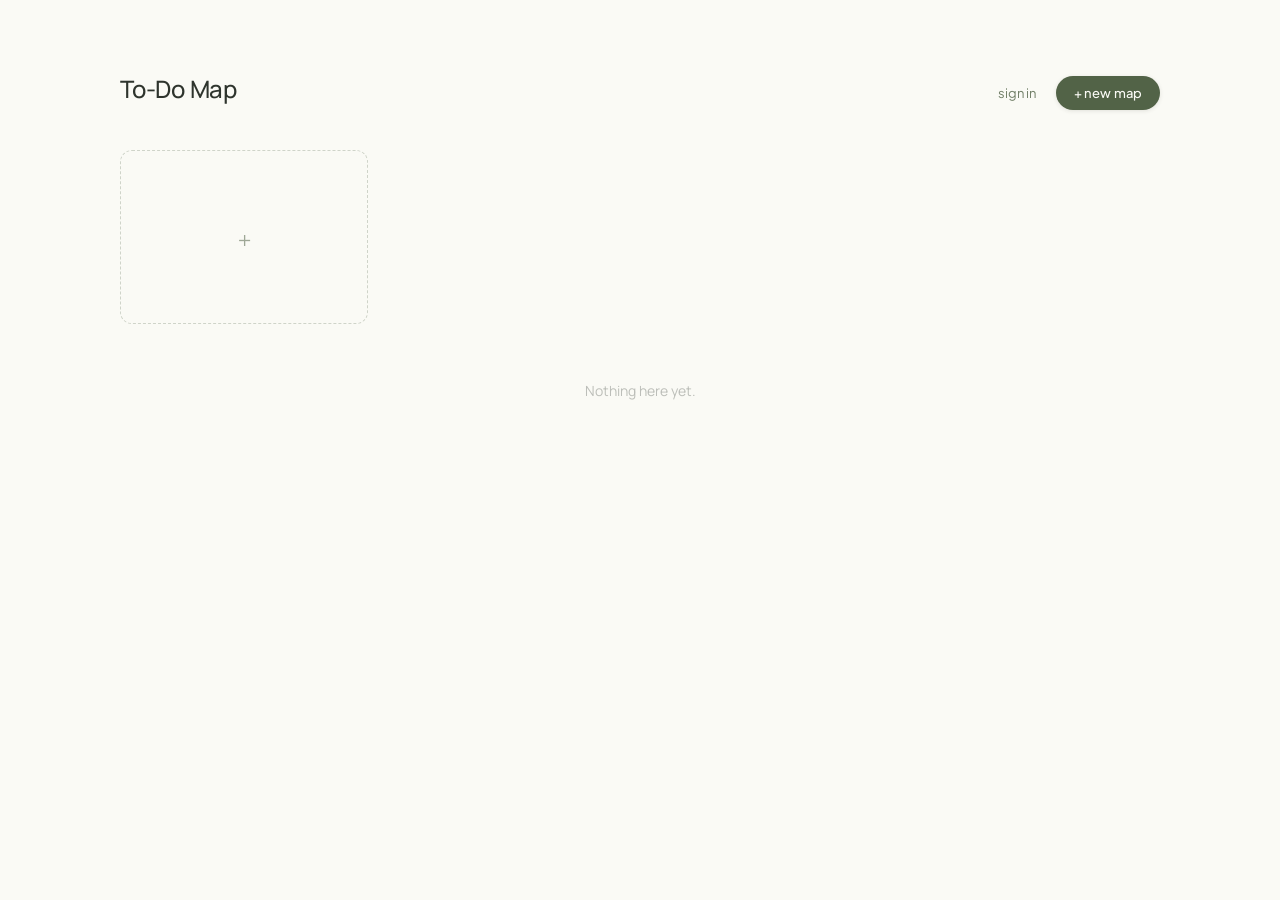
==== commit ec62e2a8: "Add multi-map home screen with Supabase sync and email sign-in - New /home/ page: all maps as cards " ====
--- a/index.html
+++ b/index.html
@@ -9,6 +9,16 @@
 <meta property="og:image" content="https://todomap.live/preview.png">
 <meta property="og:url" content="https://todomap.live">
 <meta property="og:type" content="website">
+<script>
+// The editor now opens one map from the home screen (?map=<id>) or a share
+// link (#m=<id>). A bare visit belongs on the home screen — bounce before
+// anything renders.
+(function () {
+  var hasMap = /(?:\?|&)map=/.test(location.search);
+  var hasShare = /^#m=/.test(location.hash);
+  if (!hasMap && !hasShare) location.replace('home/');
+})();
+</script>
 <link rel="preconnect" href="https://fonts.googleapis.com">
 <link rel="preconnect" href="https://fonts.gstatic.com" crossorigin>
 <link href="https://fonts.googleapis.com/css2?family=Manrope:wght@400;500;600&family=Plus+Jakarta+Sans:wght@400;500&display=swap" rel="stylesheet">
@@ -1729,6 +1739,8 @@
 
 <script src="share-config.js"></script>
 <script src="share.js"></script>
+<script src="maps-index.js"></script>
+<script src="maps-cloud.js"></script>
 <script src="app.js"></script>
 </body>
 </html>
--- a/share.css
+++ b/share.css
@@ -3,18 +3,10 @@
    Uses the page's own custom properties (--sage, --font-body, …).
    ───────────────────────────────────────────────────────────────────────── */
 
-/* ── Shared view: strip owner-only chrome, freeze the canvas ── */
-body.shared-view .canvas-toolbar,
-body.shared-view .canvas-util-wrap,
-body.shared-view .history-timeline,
-body.shared-view .interaction-hints {
-  display: none !important;
-}
-body.shared-view .canvas-card {
-  pointer-events: none;
-  cursor: default;
-}
-body.shared-view .canvas-card .canvas-handle {
+/* ── Sandbox view: the map is fully interactive; hide only what would
+      leave the map screen. (The share button is never injected here —
+      share.js skips it when a shared map is open.) ── */
+body.shared-view .toolbar-item:has(#btn-back-to-top) {
   display: none;
 }
 
@@ -208,6 +200,67 @@
   outline-offset: 2px;
 }
 
+/* ── Update notice (owner published a newer version) ── */
+.share-update-notice {
+  position: fixed;
+  top: 52px;
+  left: 50%;
+  transform: translateX(-50%);
+  z-index: 498;
+  display: flex;
+  align-items: center;
+  gap: 12px;
+  background: var(--card-bg, #fff);
+  border: 1px solid rgba(46, 52, 45, 0.12);
+  border-radius: 999px;
+  box-shadow: var(--card-shadow-lift, 0 8px 24px rgba(46, 52, 45, 0.16));
+  padding: 8px 8px 8px 16px;
+  font-family: var(--font-body, sans-serif);
+  font-size: 12.5px;
+  color: var(--text, #2e342d);
+  max-width: calc(100vw - 32px);
+}
+.share-update-notice button {
+  font-family: var(--font-display, sans-serif);
+  font-size: 12px;
+  border: none;
+  border-radius: 999px;
+  padding: 6px 12px;
+  cursor: pointer;
+  white-space: nowrap;
+}
+.share-update-notice .notice-load { background: var(--sage, #526347); color: #fff; font-weight: 600; }
+.share-update-notice .notice-dismiss { background: none; color: var(--text-dim, #666); }
+.share-update-notice .notice-dismiss:hover { color: var(--text, #2e342d); }
+
+/* ── Loading indicator while the shared map is fetched ── */
+.share-loading {
+  position: fixed;
+  inset: 0;
+  z-index: 450;
+  display: flex;
+  flex-direction: column;
+  align-items: center;
+  justify-content: center;
+  gap: 14px;
+  font-family: var(--font-body, sans-serif);
+  font-size: 13px;
+  color: var(--text-dim, #666);
+  pointer-events: none;
+}
+.share-loading .spinner {
+  width: 22px;
+  height: 22px;
+  border-radius: 50%;
+  border: 2px solid rgba(82, 99, 71, 0.2);
+  border-top-color: var(--sage, #526347);
+  animation: share-spin 800ms linear infinite;
+}
+@keyframes share-spin { to { transform: rotate(360deg); } }
+@media (prefers-reduced-motion: reduce) {
+  .share-loading .spinner { animation: none; }
+}
+
 /* ── Shared-map error overlay ── */
 .share-error-overlay {
   position: fixed;
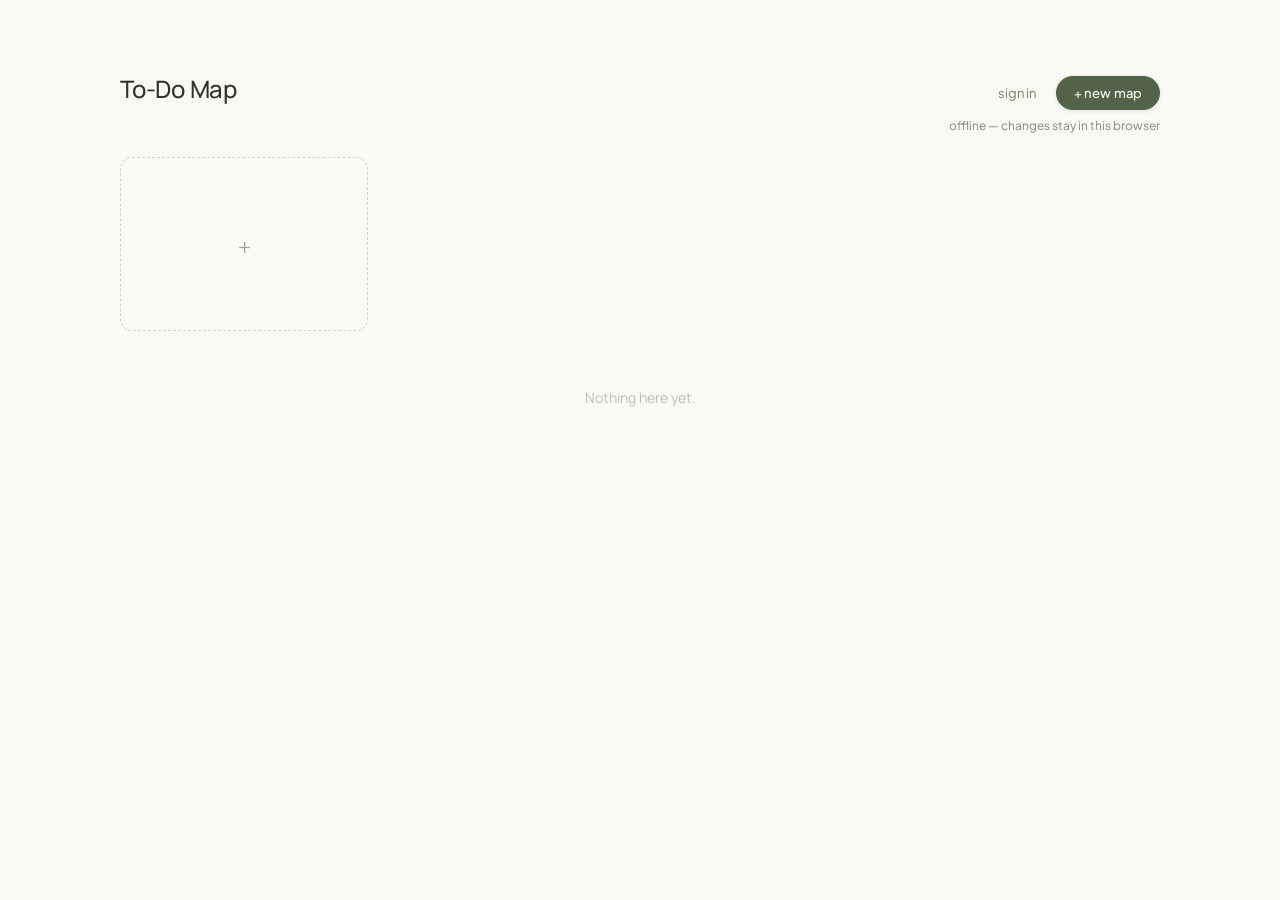
==== commit 8a9abfe8: "Stage 1 data safety: per-map shares, durable deletes, stable sign-in ids Fixes the audit's data-loss" ====
--- a/index.html
+++ b/index.html
@@ -14,8 +14,11 @@
 // link (#m=<id>). A bare visit belongs on the home screen — bounce before
 // anything renders.
 (function () {
-  var hasMap = /(?:\?|&)map=/.test(location.search);
-  var hasShare = /^#m=/.test(location.hash);
+  // Both patterns insist on a real value — an empty ?map= or a garbage #m=
+  // must bounce too, or the editor would fall back to the legacy pre-home
+  // storage slot. The #m= shape mirrors share.js exactly.
+  var hasMap = /[?&]map=[^&]/.test(location.search);
+  var hasShare = /^#m=[A-Za-z0-9]{4,}$/.test(location.hash);
   if (!hasMap && !hasShare) location.replace('home/');
 })();
 </script>
@@ -1510,6 +1513,34 @@
 }
 
 /* ── Mobile: narrow screens ── */
+/* ── Editor notice pill (storage failures, cleanup undo, import errors) ── */
+.editor-toast {
+  position: fixed;
+  bottom: 88px;
+  left: 50%;
+  transform: translateX(-50%);
+  z-index: 380;
+  background: var(--card-bg);
+  border-radius: 999px;
+  box-shadow: 0 8px 24px rgba(46, 52, 45, 0.12);
+  padding: 10px 18px;
+  font-size: 13px;
+  color: var(--text-dim);
+  display: flex;
+  align-items: center;
+  gap: 12px;
+}
+.editor-toast[hidden] { display: none; }
+.editor-toast button {
+  border: none;
+  background: none;
+  font: inherit;
+  color: var(--sage-interactive);
+  cursor: pointer;
+  padding: 0;
+}
+.editor-toast button:hover { color: var(--sage); }
+
 @media (max-width: 480px) {
   .dump-inner { width: min(600px, 100% - 32px); }
   .sort-inner > .sort-progress,
@@ -1534,6 +1565,13 @@
   .sort-list { gap: 4px; }
   .toolbar-label { display: none; }
 }
+/* On touch devices the map dock's title chip (dock.js) sits top-left; shift
+   the top-left quadrant label stack down out from under it. */
+@media (pointer: coarse) {
+  body.has-map-dock .corner-label.soon,
+  body.has-map-dock .corner-hint.soon,
+  body.has-map-dock .interaction-hints { transform: translateY(40px); }
+}
 </style>
 </head>
 <body>
@@ -1737,10 +1775,16 @@
 
 </div><!-- .flow-container -->
 
+<div id="editor-toast" class="editor-toast" role="status" hidden>
+  <span id="editor-toast-msg"></span>
+  <button id="editor-toast-action" type="button" hidden></button>
+</div>
+
 <script src="share-config.js"></script>
 <script src="share.js"></script>
 <script src="maps-index.js"></script>
 <script src="maps-cloud.js"></script>
 <script src="app.js"></script>
+<script src="dock.js"></script>
 </body>
 </html>
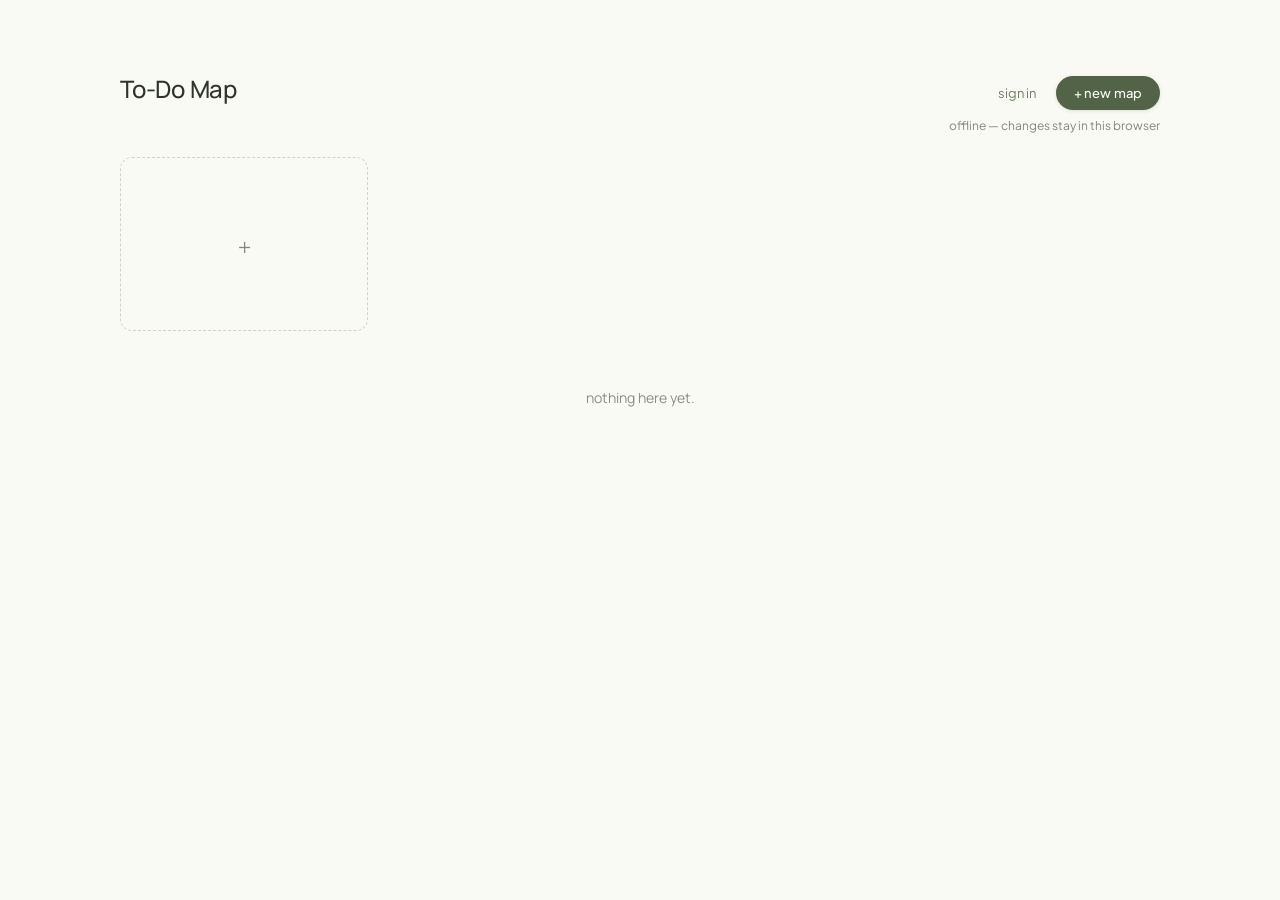
==== commit 9ab6ba4f: "Stage 4 polish: contrast, tap targets, titles, toasts, copy, mechanics Final audit stage — the small" ====
--- a/index.html
+++ b/index.html
@@ -44,14 +44,14 @@
   --card-bg: #ffffff;
   --text: #2e342d;
   --text-dim: rgba(46, 52, 45, 0.58);
-  --text-muted: rgba(46, 52, 45, 0.3);
+  --text-muted: rgba(46, 52, 45, 0.55);
   --text-ghost: rgba(46, 52, 45, 0.2);
   --sage: #526347;
   --sage-08: rgba(82, 99, 71, 0.08);
   --sage-15: rgba(82, 99, 71, 0.15);
   --sage-20: rgba(82, 99, 71, 0.20);
   --sage-25: rgba(82, 99, 71, 0.25);
-  --sage-45: rgba(82, 99, 71, 0.55);
+  --sage-45: rgba(82, 99, 71, 0.72);
   --sage-50: rgba(82, 99, 71, 0.60);
   --sage-interactive: rgba(82, 99, 71, 0.82);
   --sage-label: rgba(82, 99, 71, 0.68);
@@ -584,7 +584,8 @@
 }
 .sort-card.long-press-charging,
 .canvas-card.long-press-charging {
-  animation: lp-charge 400ms ease-out forwards;
+  /* the 80ms delay keeps a quick tap from flickering the scale-up */
+  animation: lp-charge 320ms ease-out 80ms forwards;
 }
 @media (prefers-reduced-motion: reduce) {
   .sort-card.long-press-charging,
@@ -740,18 +741,22 @@
 .corner-hint.quick { bottom: 40px; right: 36px; }
 .corner-hint.later { bottom: 40px; left: 36px; }
 
-/* Interaction hints — top-left, below "Soon" hint */
+/* Interaction hints — top-left, below "Soon" hint.
+   Above the cards (z 1) so a card drifting into the corner can't cover
+   the tips toggle. */
 .interaction-hints {
   position: absolute;
   top: 100px;
   left: 32px;
-  z-index: 0;
+  z-index: 30;
   pointer-events: auto;
 }
 .tips-toggle {
   background: none;
   border: none;
-  padding: 0;
+  /* small text, real hit area */
+  padding: 12px;
+  margin: -12px;
   font-family: var(--font-body);
   font-size: 11px;
   color: var(--sage-45);
@@ -1077,7 +1082,9 @@
   font-size: 11px;
   color: var(--sage-interactive);
   cursor: pointer;
-  padding: 4px 0;
+  /* small text, real hit area */
+  padding: 12px 6px;
+  margin: -8px -6px;
   letter-spacing: 0.02em;
   transition: color 150ms;
 }
@@ -1239,6 +1246,13 @@
   outline-offset: 3px;
   border-radius: 4px;
 }
+/* Sort cards are keyboard-reorderable (↑/↓) — they need a visible ring too */
+.sort-card:focus-visible {
+  outline: 2px solid var(--sage);
+  outline-offset: 3px;
+}
+/* Phase sections receive programmatic focus on transition — no ring there */
+.phase:focus { outline: none; }
 
 /* (dump-intro removed — replaced by dump-title + dump-tagline) */
 
@@ -1388,11 +1402,16 @@
     pointer-events: none;
     transition: opacity 150ms ease;
   }
+  /* visibility, not opacity: opacity composites the whole subtree, which
+     used to hide the add-task input (a child) while the user typed into it.
+     visibility lets the open input wrap override with visible. */
   .keyboard-open .canvas-toolbar {
-    opacity: 0 !important;
+    visibility: hidden;
     pointer-events: none !important;
   }
-  .keyboard-open .canvas-add-input-wrap {
+  .keyboard-open .canvas-add-input-wrap.visible {
+    visibility: visible;
+    pointer-events: auto;
     bottom: auto;
     top: 40%;
   }
@@ -1405,10 +1424,10 @@
   right: 204px;
   z-index: 40;
   display: none;
-  opacity: 0.45;
+  opacity: 0.7;
   transition: opacity 200ms;
 }
-.history-timeline:hover { opacity: 0.85; }
+.history-timeline:hover { opacity: 1; }
 .history-timeline.has-history { display: block; }
 
 /* 20 + 8 + 144 + 8 + 20 = 200px shell */
@@ -1428,6 +1447,9 @@
   justify-content: center;
   cursor: pointer;
   transition: opacity 0.15s;
+  padding: 14px 12px;
+  margin: -14px -12px;
+  box-sizing: content-box;
 }
 .h-ov-btn:hover { opacity: 0.45; }
 .h-ov-btn.hidden { opacity: 0; pointer-events: none; }
@@ -1595,7 +1617,7 @@
         <div class="dump-input-wrap">
           <input
             type="text"
-            id="dump-input"
+            id="dump-input" maxlength="500"
             placeholder=""
             aria-label="Add a task"
             autocomplete="off"
@@ -1642,7 +1664,7 @@
         role="list"
         aria-label="Tasks to sort by urgency. Drag to reorder."
       ></div>
-      <div class="sort-tip" id="sort-tip-urgency" aria-live="polite">
+      <div class="sort-tip" id="sort-tip-urgency">
         <span class="sort-tip-text"></span>
       </div>
     </div>
@@ -1666,7 +1688,7 @@
         role="list"
         aria-label="Tasks to sort by importance. Drag to reorder."
       ></div>
-      <div class="sort-tip" id="sort-tip-importance" aria-live="polite">
+      <div class="sort-tip" id="sort-tip-importance">
         <span class="sort-tip-text"></span>
       </div>
     </div>
@@ -1728,7 +1750,7 @@
       <!-- Canvas toolbar — bottom center -->
       <div class="canvas-toolbar" id="canvas-toolbar">
         <div class="canvas-add-input-wrap" id="canvas-add-input-wrap">
-          <input type="text" class="canvas-add-input" id="canvas-add-input" placeholder="add a task" aria-label="Add a new task to the map" autocomplete="off">
+          <input type="text" class="canvas-add-input" id="canvas-add-input" maxlength="500" placeholder="add a task" aria-label="Add a new task to the map" autocomplete="off">
         </div>
         <div class="toolbar-item">
           <button class="toolbar-btn toolbar-btn-add" id="btn-back-to-top" aria-label="Back to the top" title="Back to the top"><svg width="20" height="20" viewBox="0 0 20 20" fill="none" aria-hidden="true"><line x1="5" y1="3" x2="15" y2="3" stroke="currentColor" stroke-width="1.5" stroke-linecap="round"/><line x1="10" y1="16" x2="10" y2="7" stroke="currentColor" stroke-width="1.5" stroke-linecap="round"/><polyline points="5,12 10,7 15,12" stroke="currentColor" stroke-width="1.5" stroke-linecap="round" stroke-linejoin="round" fill="none"/></svg></button>
@@ -1757,7 +1779,7 @@
         <div class="history-shell">
           <div class="h-ov-btn hidden" id="h-btn-left" aria-label="View older snapshot">
             <svg viewBox="0 0 12 12" width="12" height="12" fill="none" aria-hidden="true">
-              <path d="M7.5 4L4.5 6.18182L7.5 8" stroke="#D8D8D8" stroke-linecap="round" stroke-linejoin="round"/>
+              <path d="M7.5 4L4.5 6.18182L7.5 8" stroke="#9aa294" stroke-linecap="round" stroke-linejoin="round"/>
             </svg>
           </div>
           <div class="history-viewport" id="h-viewport">
@@ -1765,7 +1787,7 @@
           </div>
           <div class="h-ov-btn hidden" id="h-btn-right" aria-label="View newer snapshot">
             <svg viewBox="0 0 12 12" width="12" height="12" fill="none" aria-hidden="true">
-              <path d="M4.5 4L7.5 6.18182L4.5 8" stroke="#D8D8D8" stroke-linecap="round" stroke-linejoin="round"/>
+              <path d="M4.5 4L7.5 6.18182L4.5 8" stroke="#9aa294" stroke-linecap="round" stroke-linejoin="round"/>
             </svg>
           </div>
         </div>
